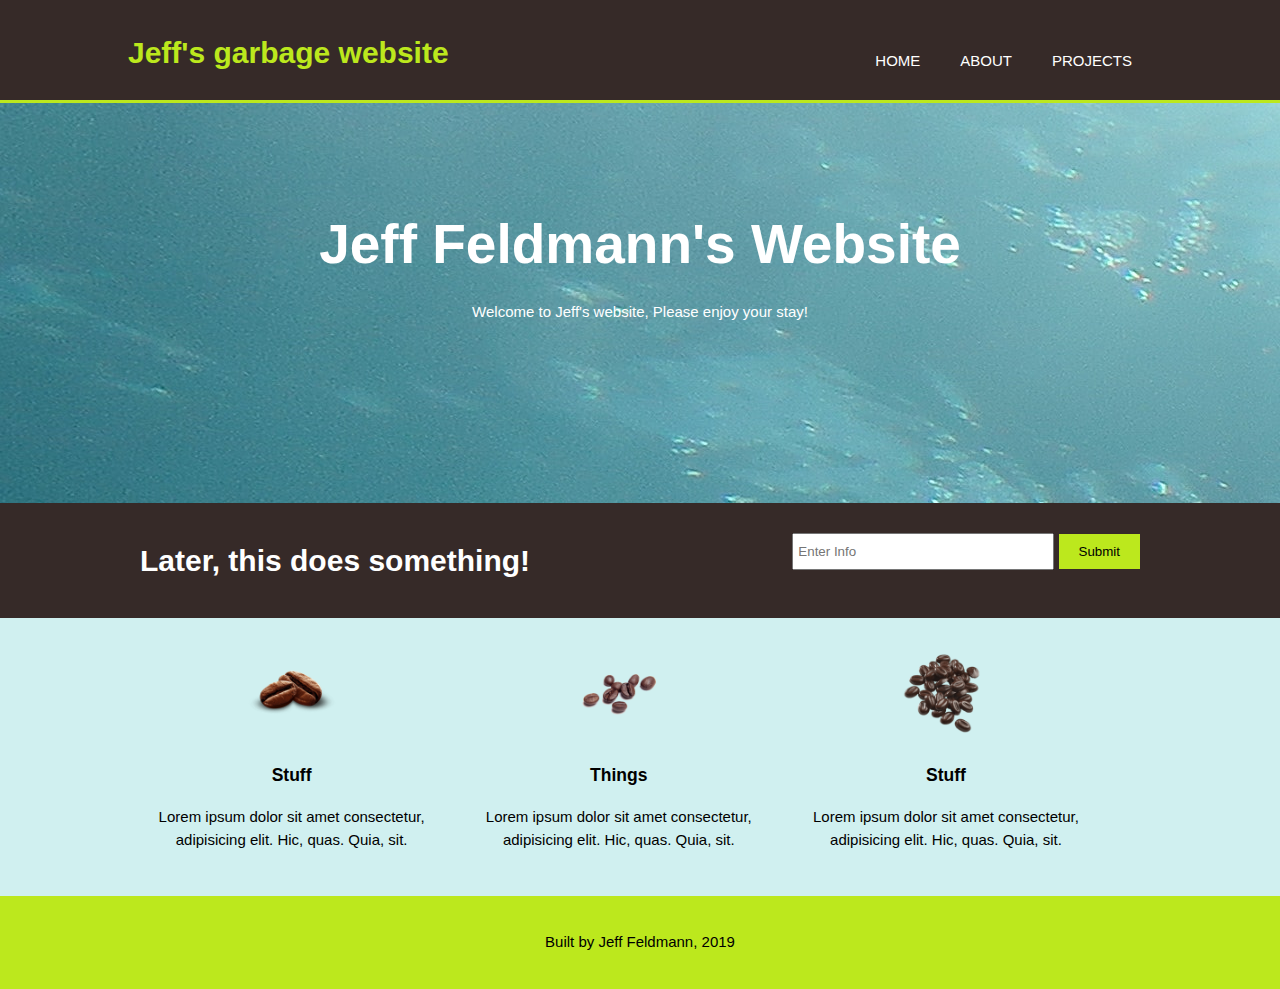
==== index.html @ 48e7154b "Built basic main page, to be filled out" ====
<!DOCTYPE html>
<html lang="en">
  <head>
    <meta charset="UTF-8" />
    <meta name="viewport" content="width=device-width, initial-scale=1.0" />
    <meta http-equiv="X-UA-Compatible" content="ie=edge" />
    <meta name="viewport" />
    <meta name="description" content="Example description, please add more" />
    <meta name="keywords" content="resume, garbage, ect" />
    <meta name="author" content="Jeff Feldmann" />
    <title>Document</title>
    <link rel="stylesheet" href="./css/style.css" />
  </head>
  <body>
    <header>
      <div class="container">
        <div id="branding">
          <h1><span class="highlight">
            Jeff's garbage website
          </span></h1>
        </div>
        <nav>
          <ul>
            <li><a href="index.html">Home</a></li>
            <li><a href="about.html">About</a></li>
            <li><a href="projects.html">Projects</a></li>
          </ul>
        </nav>
      </div>
    </header>

    <section id="showcase">
      <div class="container">
        <h1>Jeff Feldmann's Website</h1>
        <p>
          Welcome to Jeff's website, Please enjoy your stay!
        </p>
      </div>
    </section>

    <section id="newsletter">
      <div class="container">
        <h1>Later, this does something!</h1>
        <form>
          <input type="email" placeholder="Enter Info" />
          <button type="submit" class="button_1">Submit</button>
        </form>
      </div>
    </section>

    <section id="boxes">
      <div class="container">
        <div class="box">
          <img src="./img/img1.png" alt="">
          <h3>Stuff</h3>
          <p>
            Lorem ipsum dolor sit amet consectetur, adipisicing elit. Hic, quas.
            Quia, sit.
          </p>
        </div>
        <div class="box">
          <img src="./img/img2.png" alt="">
          <h3>Things</h3>
          <p>
            Lorem ipsum dolor sit amet consectetur, adipisicing elit. Hic, quas.
            Quia, sit.
          </p>
        </div>
        <div class="box">
          <img src="./img/img3.png" alt="">
          <h3>Stuff</h3>
          <p>
            Lorem ipsum dolor sit amet consectetur, adipisicing elit. Hic, quas.
            Quia, sit.
          </p>
        </div>
      </div>


    </section>

    <footer>
      <p>Built by Jeff Feldmann, 2019</p>
    </footer>

  </body>
</html>
---- css/style.css ----
:root {
    /*colors*/
    --color1: #d0f0f0; /*primary*/
    --color2: #362a28; /*secondary*/
    --color3: #bce81d; /*highlight*/
    --color4: #a1a1a1; /*hover*/
}

body{
    font:15px/1.5 Arial, Helvetica, sans-serif;
    padding:0;
    margin:0;
    background-color:var(--color1);
}

/* Global */
.container{
    width:80%;
    margin:auto;
    overflow:hidden;
}

ul{
    margin:0;
    padding:0;
}

.button_1{
    height:35px;
    background:var(--color3);
    border:0;
    padding-left: 20px;
    padding-right: 20px;
    color:black;
}

/* Header */
header{
    background:var(--color2);
    color:white;
    padding-top:30px;
    min-height:70px;
    border-bottom:var(--color3) 3px solid;
}

header a{
    color:white;
    text-decoration:none;
    text-transform: uppercase;
    font: size 16;
}


header li{
    float:left;
    display:inline;
    padding: 0 20px 0 20px
}

header #branding{
    float:left;
}

header #branding h1{
    margin:0;
}
header nav{
    float:right;
    margin-top: 20px;
}

header .highlight, header.current a{
    color:var(--color3);
    font-weight:bold;
}
header a:hover{
    color:var(--color4);
    font-weight:bold;
}

/*Showcase*/
#showcase{
    min-height:400px;
    background:url('../img/water.jpg') no-repeat 0 -500px;
    text-align:center;
    color:#ffffff;
}

#showcase h1{
    margin-top:100px;
    font-size:55px;
    margin-bottom:10px;
}

showcase p{
    font-size:20px;
}

/*Newsletter*/
#newsletter{
    padding:15px;
    color:white;
    background:var(--color2);
}
#newsletter h1{
    float:left;
}
#newsletter form{
    float:right;
    margin-top:15px;
}

#newsletter input[type="email"]{
    padding:4px;
    height:25px;
    width:250px;
}

/*Boxes*/
#boxes{
    margin-top:20px;
}

#boxes .box{
    float:left;
    text-align: center;
    width:30%;
    padding:10px;
}

#boxes .box img{
    width:90px;
}

footer{
    padding: 20px;
    margin-top: 20px;
    color:black;
    background-color:var(--color3);
    text-align: center;
}
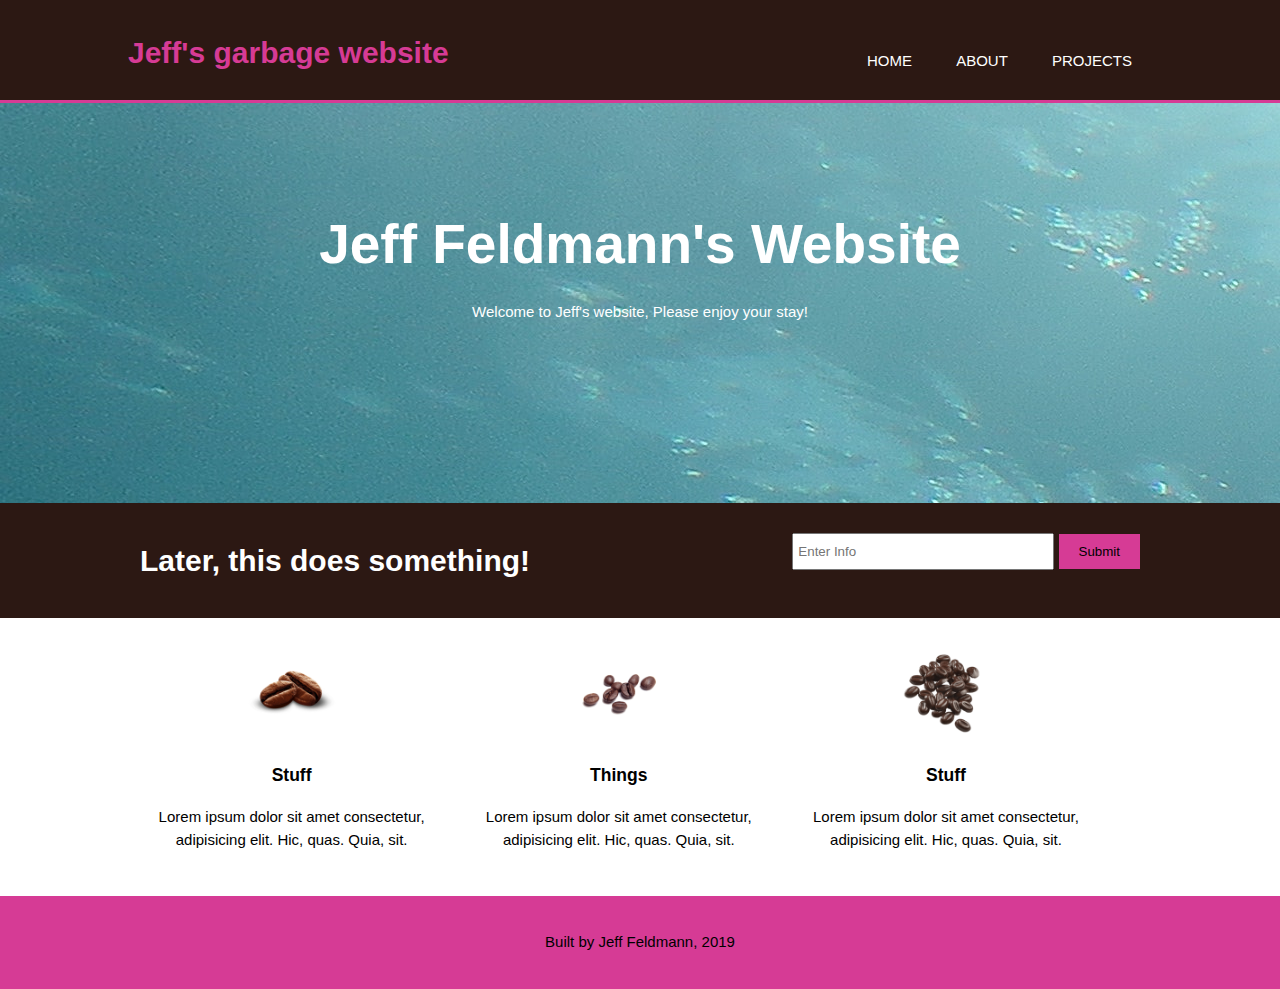
==== commit 87e567e9: "Format Set" ====
--- a/index.html
+++ b/index.html
@@ -8,7 +8,7 @@
     <meta name="description" content="Example description, please add more" />
     <meta name="keywords" content="resume, garbage, ect" />
     <meta name="author" content="Jeff Feldmann" />
-    <title>Document</title>
+    <title>Jeff Feldmann | Home</title>
     <link rel="stylesheet" href="./css/style.css" />
   </head>
   <body>
@@ -21,7 +21,7 @@
         </div>
         <nav>
           <ul>
-            <li><a href="index.html">Home</a></li>
+            <li class="current"><a href="index.html">Home</a></li>
             <li><a href="about.html">About</a></li>
             <li><a href="projects.html">Projects</a></li>
           </ul>
--- a/css/style.css
+++ b/css/style.css
@@ -1,141 +1,207 @@
 :root {
-    /*colors*/
-    --color1: #d0f0f0; /*primary*/
-    --color2: #362a28; /*secondary*/
-    --color3: #bce81d; /*highlight*/
-    --color4: #a1a1a1; /*hover*/
-}
-
-body{
-    font:15px/1.5 Arial, Helvetica, sans-serif;
-    padding:0;
-    margin:0;
-    background-color:var(--color1);
+  /*colors*/
+  --color1: #ffffff; /*light*/
+  --color2: #2c1813; /*dark*/
+  --color3: #d63b95; /*highlight*/
+  --color4: #fec444; /*hover*/
+  --color5: #cccccc; /*light-lite*/
+}
+
+body {
+  font: 15px/1.5 Arial, Helvetica, sans-serif;
+  padding: 0;
+  margin: 0;
+  background-color: var(--color1);
 }
 
 /* Global */
-.container{
-    width:80%;
-    margin:auto;
-    overflow:hidden;
-}
-
-ul{
-    margin:0;
-    padding:0;
-}
-
-.button_1{
-    height:35px;
-    background:var(--color3);
-    border:0;
-    padding-left: 20px;
-    padding-right: 20px;
-    color:black;
+.container {
+  width: 80%;
+  margin: auto;
+  overflow: hidden;
+}
+
+ul {
+  margin: 0;
+  padding: 0;
+}
+
+.button_1 {
+  height: 35px;
+  background: var(--color3);
+  border: 0;
+  padding-left: 20px;
+  padding-right: 20px;
+  color: black;
+}
+
+.dark {
+  padding: 15px;
+  background: var(--color2);
+  color: white;
+  margin-top: 10px;
+  margin-bottom: 10px;
 }
 
 /* Header */
-header{
-    background:var(--color2);
-    color:white;
-    padding-top:30px;
-    min-height:70px;
-    border-bottom:var(--color3) 3px solid;
-}
-
-header a{
-    color:white;
-    text-decoration:none;
-    text-transform: uppercase;
-    font: size 16;
-}
-
-
-header li{
-    float:left;
-    display:inline;
-    padding: 0 20px 0 20px
-}
-
-header #branding{
-    float:left;
-}
-
-header #branding h1{
-    margin:0;
-}
-header nav{
-    float:right;
-    margin-top: 20px;
-}
-
-header .highlight, header.current a{
-    color:var(--color3);
-    font-weight:bold;
-}
-header a:hover{
-    color:var(--color4);
-    font-weight:bold;
+header {
+  background: var(--color2);
+  color: white;
+  padding-top: 30px;
+  min-height: 70px;
+  border-bottom: var(--color3) 3px solid;
+}
+
+header a {
+  color: white;
+  text-decoration: none;
+  text-transform: uppercase;
+  font: size 16;
+}
+
+header li {
+  /*float:left;*/
+  display: inline;
+  padding: 0 20px 0 20px;
+}
+
+header #branding {
+  float: left;
+}
+
+header #branding h1 {
+  margin: 0;
+}
+header nav {
+  float: right;
+  margin-top: 20px;
+}
+
+header .highlight,
+header.current a {
+  color: var(--color3);
+  font-weight: bold;
+}
+header a:hover {
+  color: var(--color4);
+  font-weight: bold;
 }
 
 /*Showcase*/
-#showcase{
-    min-height:400px;
-    background:url('../img/water.jpg') no-repeat 0 -500px;
-    text-align:center;
-    color:#ffffff;
-}
-
-#showcase h1{
-    margin-top:100px;
-    font-size:55px;
-    margin-bottom:10px;
-}
-
-showcase p{
-    font-size:20px;
+#showcase {
+  min-height: 400px;
+  background: url("../img/water.jpg") no-repeat 0 -500px;
+  text-align: center;
+  color: #ffffff;
+}
+
+#showcase h1 {
+  margin-top: 100px;
+  font-size: 55px;
+  margin-bottom: 10px;
+}
+
+showcase p {
+  font-size: 20px;
 }
 
 /*Newsletter*/
-#newsletter{
-    padding:15px;
-    color:white;
-    background:var(--color2);
-}
-#newsletter h1{
-    float:left;
-}
-#newsletter form{
-    float:right;
-    margin-top:15px;
-}
-
-#newsletter input[type="email"]{
-    padding:4px;
-    height:25px;
-    width:250px;
+#newsletter {
+  padding: 15px;
+  color: white;
+  background: var(--color2);
+}
+#newsletter h1 {
+  float: left;
+}
+#newsletter form {
+  float: right;
+  margin-top: 15px;
+}
+
+#newsletter input[type="email"] {
+  padding: 4px;
+  height: 25px;
+  width: 250px;
 }
 
 /*Boxes*/
-#boxes{
-    margin-top:20px;
-}
-
-#boxes .box{
-    float:left;
+#boxes {
+  margin-top: 20px;
+}
+
+#boxes .box {
+  float: left;
+  text-align: center;
+  width: 30%;
+  padding: 10px;
+}
+
+#boxes .box img {
+  width: 90px;
+}
+
+/* Main-col*/
+article#main-col {
+  float: left;
+  width: 65%;
+}
+
+/* Sidebar */
+aside#sidebar {
+  float: right;
+  width: 30%;
+  margin-top: 10px;
+}
+
+/* Projects */
+ul#projects li {
+  list-style: none;
+  padding: 20px;
+  border: var(--color3) solid 1px;
+  margin-bottom: 5px;
+  background: var(--color5);
+}
+
+footer {
+  padding: 20px;
+  margin-top: 20px;
+  color: black;
+  background-color: var(--color3);
+  text-align: center;
+}
+
+/* Media Queries */
+@media (max-width: 768px) {
+  header #branding,
+  header nav,
+  header nav li,
+  #newsletter h1,
+  #newsletter form, 
+  #boxes .box,
+  article#main-col,
+  aside#sidebar
+  {
+    float: none;
     text-align: center;
-    width:30%;
-    padding:10px;
-}
-
-#boxes .box img{
-    width:90px;
-}
-
-footer{
-    padding: 20px;
-    margin-top: 20px;
-    color:black;
-    background-color:var(--color3);
-    text-align: center;
-}+    width: 100%;
+  }
+
+  header {
+    padding-bottom: 20px;
+  }
+
+  #showcase h1 {
+    margin-top: 40px;
+  }
+
+  #newsletter button {
+    display: block;
+    width: 100%;
+  }
+
+  #newsletter form input[type="email"]{
+      width:100%;
+      margin-bottom:5px;
+  }
+}
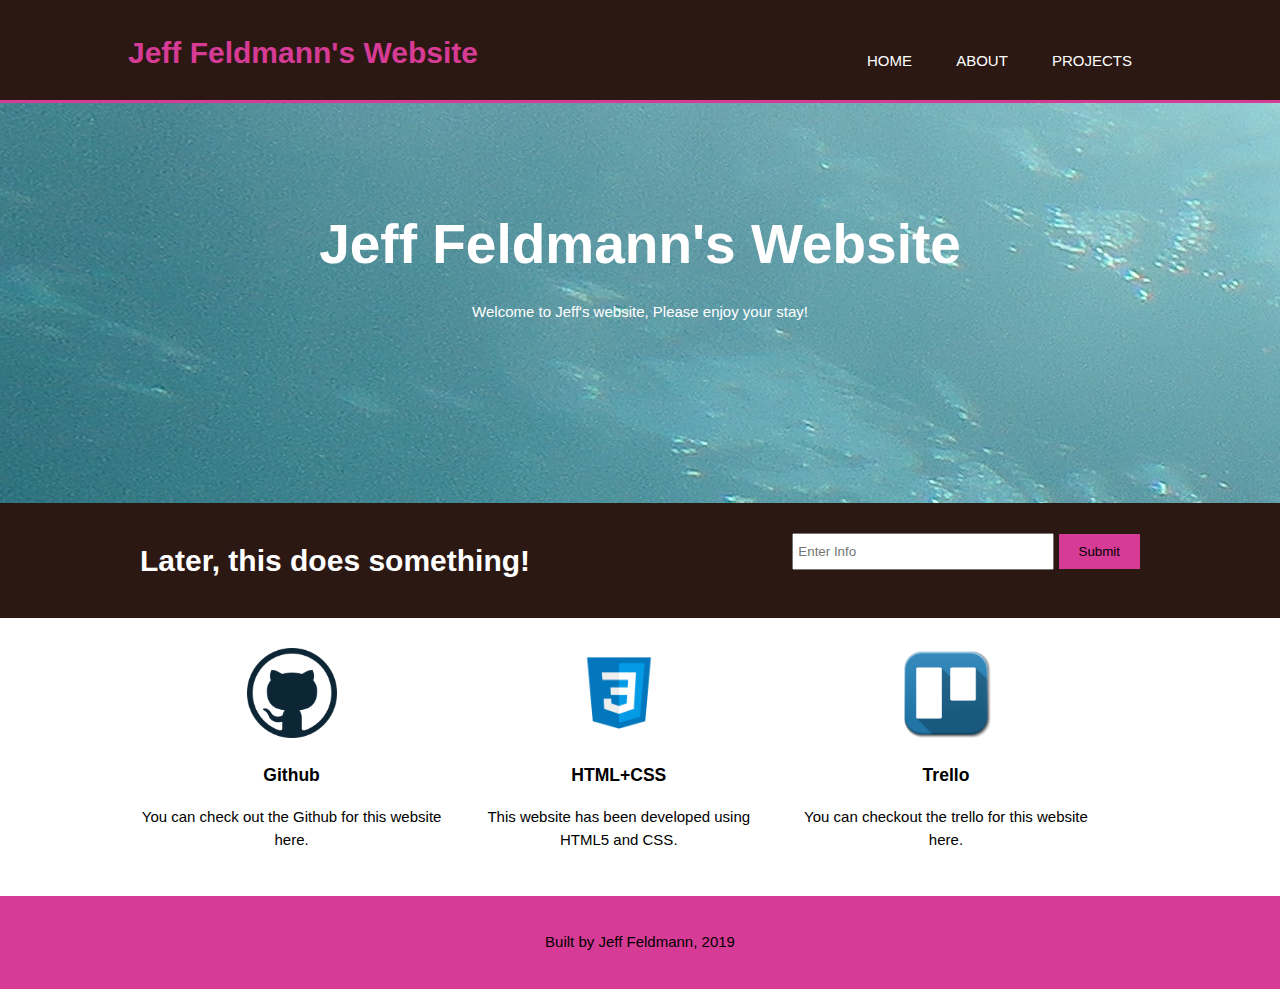
==== commit 3c90cc28: "1.0 ready for initial web upload" ====
--- a/index.html
+++ b/index.html
@@ -15,9 +15,11 @@
     <header>
       <div class="container">
         <div id="branding">
-          <h1><span class="highlight">
-            Jeff's garbage website
-          </span></h1>
+          <h1>
+            <span class="highlight">
+              Jeff Feldmann's Website
+            </span>
+          </h1>
         </div>
         <nav>
           <ul>
@@ -51,37 +53,37 @@
     <section id="boxes">
       <div class="container">
         <div class="box">
-          <img src="./img/img1.png" alt="">
-          <h3>Stuff</h3>
+          <a href="https://github.com/Knapsnack/Personal-Website">
+            <img src="./img/github.png" alt="Github" />
+          </a>
+          <h3>Github</h3>
           <p>
-            Lorem ipsum dolor sit amet consectetur, adipisicing elit. Hic, quas.
-            Quia, sit.
+            You can check out the Github for this website here.
           </p>
         </div>
         <div class="box">
-          <img src="./img/img2.png" alt="">
-          <h3>Things</h3>
+          <a href="https://www.w3schools.com/html/html_css.asp">
+            <img src="./img/CSS.png" alt="CSS" />
+          </a>
+          <h3>HTML+CSS</h3>
           <p>
-            Lorem ipsum dolor sit amet consectetur, adipisicing elit. Hic, quas.
-            Quia, sit.
+            This website has been developed using HTML5 and CSS.
           </p>
         </div>
         <div class="box">
-          <img src="./img/img3.png" alt="">
-          <h3>Stuff</h3>
+          <a href="https://trello.com/b/5vgYREGM/website">
+            <img src="./img/trello.png" alt="Trello" />
+          </a>
+          <h3>Trello</h3>
           <p>
-            Lorem ipsum dolor sit amet consectetur, adipisicing elit. Hic, quas.
-            Quia, sit.
+            You can checkout the trello for this website here.
           </p>
         </div>
       </div>
-
-
     </section>
 
     <footer>
       <p>Built by Jeff Feldmann, 2019</p>
     </footer>
-
   </body>
 </html>
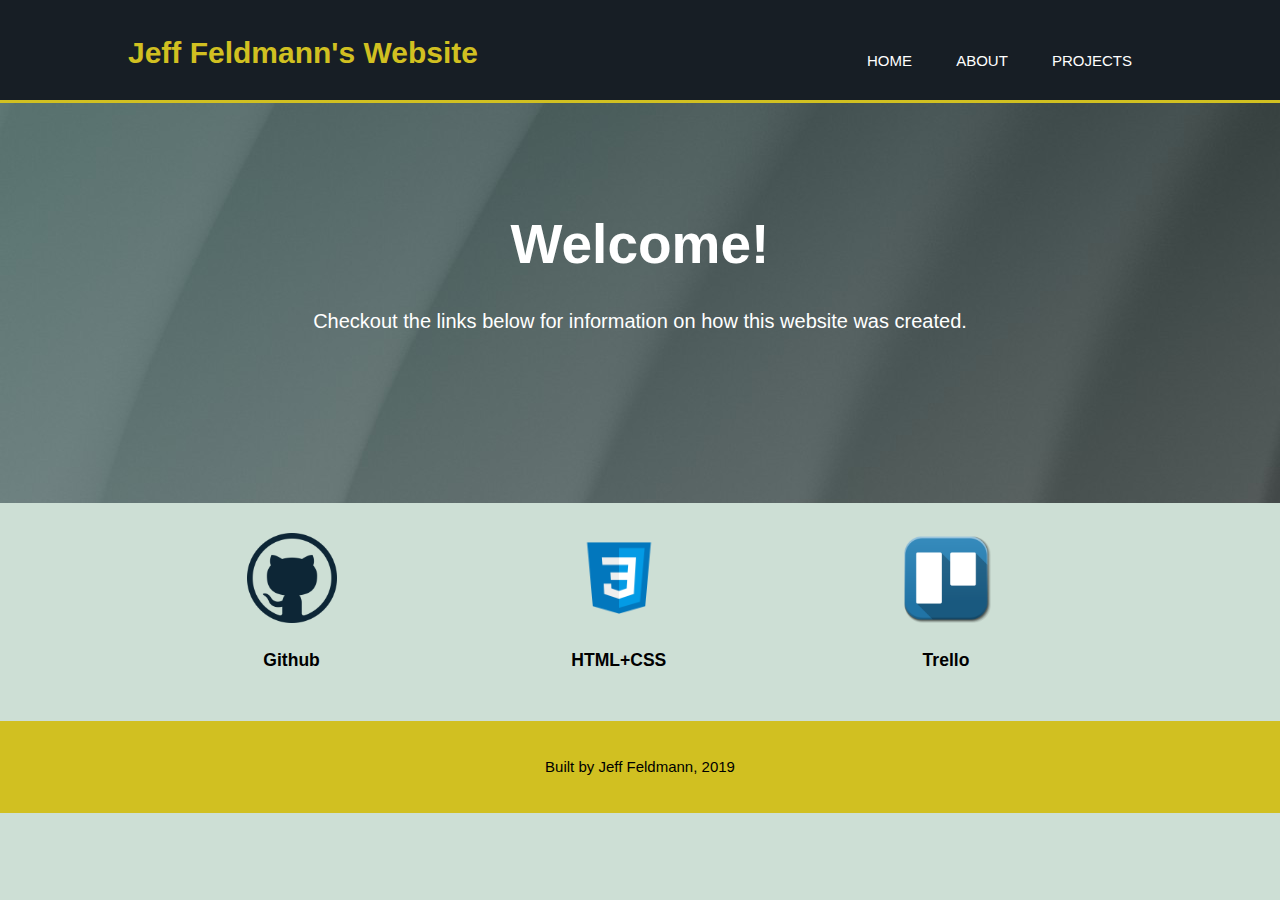
==== commit fcfb5c53: "Stylizing 1.1" ====
--- a/index.html
+++ b/index.html
@@ -33,9 +33,9 @@
 
     <section id="showcase">
       <div class="container">
-        <h1>Jeff Feldmann's Website</h1>
+        <h1>Welcome!</h1>
         <p>
-          Welcome to Jeff's website, Please enjoy your stay!
+          Checkout the links below for information on how this website was created.
         </p>
       </div>
     </section>
@@ -57,27 +57,18 @@
             <img src="./img/github.png" alt="Github" />
           </a>
           <h3>Github</h3>
-          <p>
-            You can check out the Github for this website here.
-          </p>
         </div>
         <div class="box">
           <a href="https://www.w3schools.com/html/html_css.asp">
             <img src="./img/CSS.png" alt="CSS" />
           </a>
           <h3>HTML+CSS</h3>
-          <p>
-            This website has been developed using HTML5 and CSS.
-          </p>
         </div>
         <div class="box">
           <a href="https://trello.com/b/5vgYREGM/website">
             <img src="./img/trello.png" alt="Trello" />
           </a>
           <h3>Trello</h3>
-          <p>
-            You can checkout the trello for this website here.
-          </p>
         </div>
       </div>
     </section>
--- a/css/style.css
+++ b/css/style.css
@@ -1,14 +1,14 @@
 :root {
   /*colors*/
-  --color1: #ffffff; /*light*/
-  --color2: #2c1813; /*dark*/
-  --color3: #d63b95; /*highlight*/
-  --color4: #fec444; /*hover*/
-  --color5: #cccccc; /*light-lite*/
+  --color1: #cddfd5; /*light*/
+  --color2: #171e25; /*dark*/
+  --color3: #d1c021; /*highlight*/
+  --color4: #d00000; /*hover*/
+  --color5: #adbeb5; /*light-lite*/
 }
 
 body {
-  font: 15px/1.5 Arial, Helvetica, sans-serif;
+  font: 15px/1.5 Verdana, helvetica, sans-serif;
   padding: 0;
   margin: 0;
   background-color: var(--color1);
@@ -90,7 +90,7 @@
 /*Showcase*/
 #showcase {
   min-height: 400px;
-  background: url("../img/water.jpg") no-repeat 0 -500px;
+  background: url("../img/ripples.jpg") no-repeat 0 -500px;
   text-align: center;
   color: #ffffff;
 }
@@ -101,7 +101,7 @@
   margin-bottom: 10px;
 }
 
-showcase p {
+#showcase p {
   font-size: 20px;
 }
 
@@ -205,3 +205,8 @@
       margin-bottom:5px;
   }
 }
+
+/*IN CONSTRUCTION*/
+#newsletter{
+    display: none;
+}
